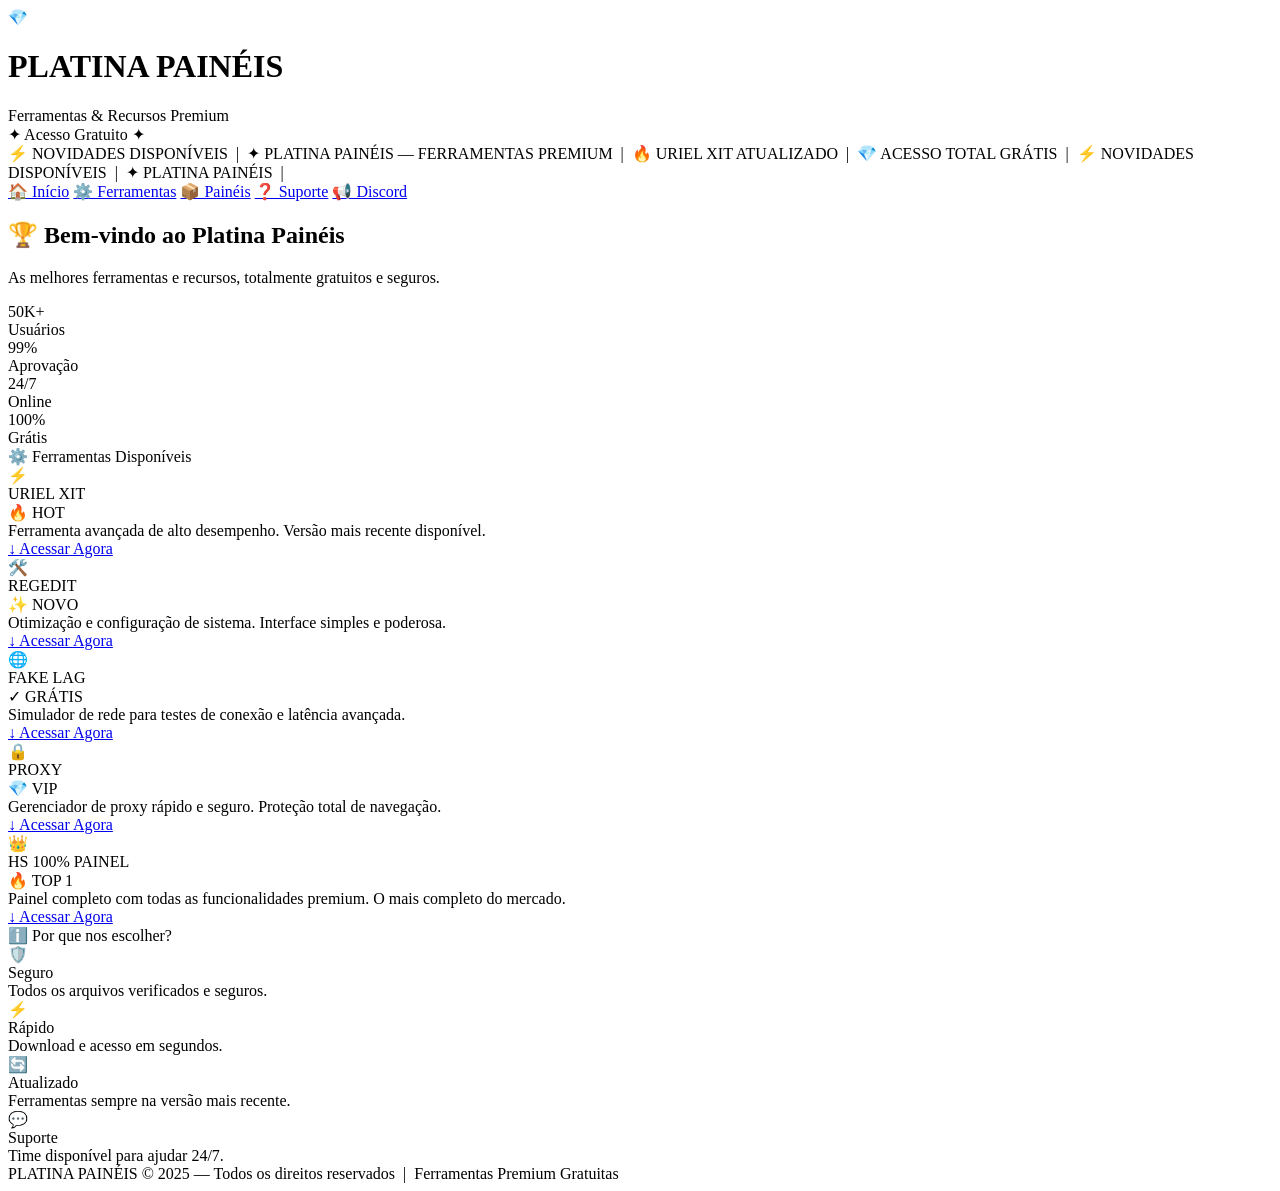
==== index.html @ 707df591 "Add index.html" ====
<!DOCTYPE html>
<html lang="pt-BR">
<head>
  <meta charset="UTF-8">
  <meta name="viewport" content="width=device-width, initial-scale=1.0">
  <title>Platina Painéis — Ferramentas Premium</title>
  <link rel="preconnect" href="https://fonts.googleapis.com">
  <link href="https://fonts.googleapis.com/css2?family=Orbitron:wght@700;900&family=Rajdhani:wght@400;600;700&display=swap" rel="stylesheet">
  <link rel="stylesheet" href="style.css">
</head>
<body>

<!-- MONETAG BANNER TOP -->
<div class="ad-top" id="ad-top-banner"></div>

<div class="page-wrapper">

  <!-- SIDEBAR ESQUERDA -->
  <aside class="sidebar left">
    <div class="ad-box" id="ad-left-1"></div>
    <div class="ad-box" id="ad-left-2"></div>
  </aside>

  <!-- CONTEÚDO -->
  <div class="content-col">

    <header>
      <div class="logo-wrap">
        <div class="logo-icon">💎</div>
        <div class="logo-text">
          <h1>PLATINA PAINÉIS</h1>
          <div class="tagline">Ferramentas &amp; Recursos Premium</div>
        </div>
      </div>
      <span class="header-badge">✦ Acesso Gratuito ✦</span>
    </header>

    <div class="ticker-wrap">
      <div class="ticker-content">
        ⚡ NOVIDADES DISPONÍVEIS &nbsp;|&nbsp; ✦ PLATINA PAINÉIS — FERRAMENTAS PREMIUM &nbsp;|&nbsp; 🔥 URIEL XIT ATUALIZADO &nbsp;|&nbsp; 💎 ACESSO TOTAL GRÁTIS &nbsp;|&nbsp; ⚡ NOVIDADES DISPONÍVEIS &nbsp;|&nbsp; ✦ PLATINA PAINÉIS &nbsp;|&nbsp;
      </div>
    </div>

    <nav>
      <a class="nav-link" href="#">🏠 Início</a>
      <a class="nav-link" href="#">⚙️ Ferramentas</a>
      <a class="nav-link" href="#">📦 Painéis</a>
      <a class="nav-link" href="#">❓ Suporte</a>
      <a class="nav-link" href="#">📢 Discord</a>
    </nav>

    <main>

      <div class="hero">
        <div class="hero-inner">
          <h2>🏆 Bem-vindo ao Platina Painéis</h2>
          <p>As melhores ferramentas e recursos, totalmente gratuitos e seguros.</p>
          <div class="stats">
            <div class="stat"><div class="stat-num">50K+</div><div class="stat-label">Usuários</div></div>
            <div class="stat"><div class="stat-num">99%</div><div class="stat-label">Aprovação</div></div>
            <div class="stat"><div class="stat-num">24/7</div><div class="stat-label">Online</div></div>
            <div class="stat"><div class="stat-num">100%</div><div class="stat-label">Grátis</div></div>
          </div>
        </div>
      </div>

      <!-- AD MEIO -->
      <div class="ad-inline" id="ad-mid"></div>

      <div class="section-title">⚙️ Ferramentas Disponíveis</div>
      <div class="tools-grid">

        <div class="tool-card">
          <span class="tool-icon">⚡</span>
          <div class="tool-name">URIEL XIT</div>
          <span class="tool-badge badge-hot">🔥 HOT</span>
          <div class="tool-desc">Ferramenta avançada de alto desempenho. Versão mais recente disponível.</div>
          <a class="btn-download" href="encurtador.html?id=uriel-xit">↓ Acessar Agora</a>
        </div>

        <div class="tool-card">
          <span class="tool-icon">🛠️</span>
          <div class="tool-name">REGEDIT</div>
          <span class="tool-badge badge-new">✨ NOVO</span>
          <div class="tool-desc">Otimização e configuração de sistema. Interface simples e poderosa.</div>
          <a class="btn-download" href="encurtador.html?id=regedit">↓ Acessar Agora</a>
        </div>

        <div class="tool-card">
          <span class="tool-icon">🌐</span>
          <div class="tool-name">FAKE LAG</div>
          <span class="tool-badge badge-free">✓ GRÁTIS</span>
          <div class="tool-desc">Simulador de rede para testes de conexão e latência avançada.</div>
          <a class="btn-download" href="encurtador.html?id=fake-lag">↓ Acessar Agora</a>
        </div>

        <div class="tool-card">
          <span class="tool-icon">🔒</span>
          <div class="tool-name">PROXY</div>
          <span class="tool-badge badge-vip">💎 VIP</span>
          <div class="tool-desc">Gerenciador de proxy rápido e seguro. Proteção total de navegação.</div>
          <a class="btn-download" href="encurtador.html?id=proxy">↓ Acessar Agora</a>
        </div>

        <div class="tool-card wide">
          <span class="tool-icon">👑</span>
          <div class="tool-name">HS 100% PAINEL</div>
          <span class="tool-badge badge-hot">🔥 TOP 1</span>
          <div class="tool-desc">Painel completo com todas as funcionalidades premium. O mais completo do mercado.</div>
          <a class="btn-download" href="encurtador.html?id=hs-painel">↓ Acessar Agora</a>
        </div>

      </div>

      <div class="section-title">ℹ️ Por que nos escolher?</div>
      <div class="info-grid">
        <div class="info-card"><div class="info-icon">🛡️</div><div class="info-title">Seguro</div><div class="info-text">Todos os arquivos verificados e seguros.</div></div>
        <div class="info-card"><div class="info-icon">⚡</div><div class="info-title">Rápido</div><div class="info-text">Download e acesso em segundos.</div></div>
        <div class="info-card"><div class="info-icon">🔄</div><div class="info-title">Atualizado</div><div class="info-text">Ferramentas sempre na versão mais recente.</div></div>
        <div class="info-card"><div class="info-icon">💬</div><div class="info-title">Suporte</div><div class="info-text">Time disponível para ajudar 24/7.</div></div>
      </div>

    </main>

    <footer>
      <span>PLATINA PAINÉIS</span> © 2025 — Todos os direitos reservados &nbsp;|&nbsp; Ferramentas Premium Gratuitas
    </footer>

  </div>

  <!-- SIDEBAR DIREITA -->
  <aside class="sidebar right">
    <div class="ad-box" id="ad-right-1"></div>
    <div class="ad-box" id="ad-right-2"></div>
  </aside>

</div>

<script src="ads.js"></script>
</body>
</html>
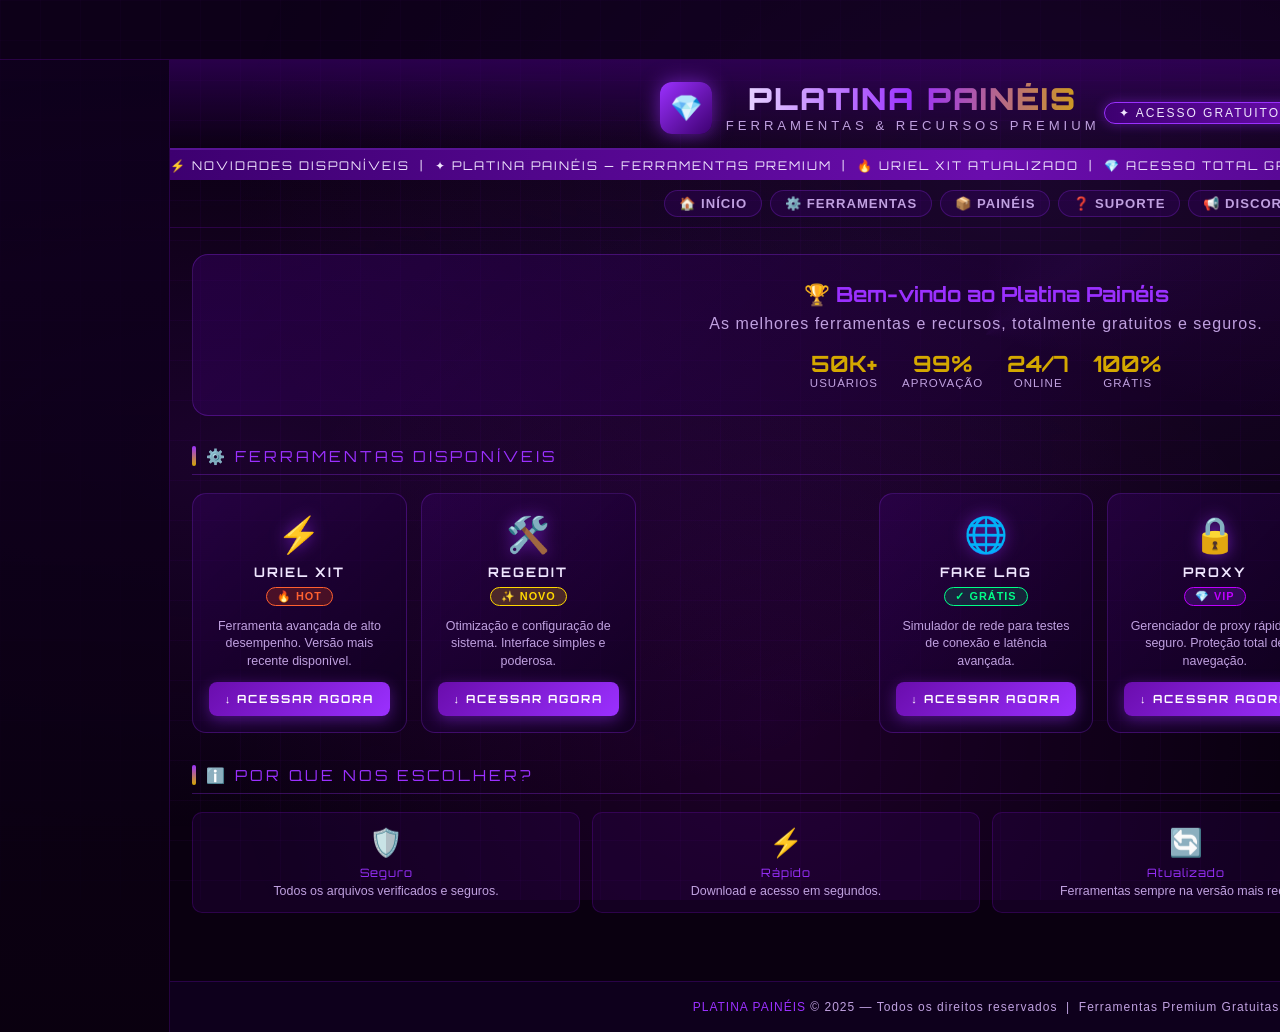
==== commit 14b5b5c2: "Update index.html" ====
--- a/index.html
+++ b/index.html
@@ -10,15 +10,20 @@
 </head>
 <body>
 
-<!-- MONETAG BANNER TOP -->
-<div class="ad-top" id="ad-top-banner"></div>
+<!-- BANNER TOPO -->
+<div class="ad-top">
+  <div id="ad-banner-top"></div>
+</div>
 
 <div class="page-wrapper">
 
   <!-- SIDEBAR ESQUERDA -->
   <aside class="sidebar left">
-    <div class="ad-box" id="ad-left-1"></div>
-    <div class="ad-box" id="ad-left-2"></div>
+    <div class="ad-sticky">
+      <div id="ad-left-1" class="ad-unit"></div>
+      <div id="ad-left-2" class="ad-unit" style="margin-top:16px;"></div>
+      <div id="ad-left-3" class="ad-unit" style="margin-top:16px;"></div>
+    </div>
   </aside>
 
   <!-- CONTEÚDO -->
@@ -64,8 +69,10 @@
         </div>
       </div>
 
-      <!-- AD MEIO -->
-      <div class="ad-inline" id="ad-mid"></div>
+      <!-- BANNER ENTRE HERO E FERRAMENTAS -->
+      <div class="ad-banner-mid">
+        <div id="ad-mid-1" class="ad-unit"></div>
+      </div>
 
       <div class="section-title">⚙️ Ferramentas Disponíveis</div>
       <div class="tools-grid">
@@ -84,6 +91,11 @@
           <span class="tool-badge badge-new">✨ NOVO</span>
           <div class="tool-desc">Otimização e configuração de sistema. Interface simples e poderosa.</div>
           <a class="btn-download" href="encurtador.html?id=regedit">↓ Acessar Agora</a>
+        </div>
+
+        <!-- BANNER NO MEIO DA GRADE -->
+        <div class="ad-in-grid">
+          <div id="ad-grid-mid" class="ad-unit"></div>
         </div>
 
         <div class="tool-card">
@@ -112,12 +124,22 @@
 
       </div>
 
+      <!-- BANNER APÓS FERRAMENTAS -->
+      <div class="ad-banner-mid">
+        <div id="ad-mid-2" class="ad-unit"></div>
+      </div>
+
       <div class="section-title">ℹ️ Por que nos escolher?</div>
       <div class="info-grid">
         <div class="info-card"><div class="info-icon">🛡️</div><div class="info-title">Seguro</div><div class="info-text">Todos os arquivos verificados e seguros.</div></div>
         <div class="info-card"><div class="info-icon">⚡</div><div class="info-title">Rápido</div><div class="info-text">Download e acesso em segundos.</div></div>
         <div class="info-card"><div class="info-icon">🔄</div><div class="info-title">Atualizado</div><div class="info-text">Ferramentas sempre na versão mais recente.</div></div>
         <div class="info-card"><div class="info-icon">💬</div><div class="info-title">Suporte</div><div class="info-text">Time disponível para ajudar 24/7.</div></div>
+      </div>
+
+      <!-- BANNER ANTES DO FOOTER -->
+      <div class="ad-banner-mid">
+        <div id="ad-bottom" class="ad-unit"></div>
       </div>
 
     </main>
@@ -130,10 +152,18 @@
 
   <!-- SIDEBAR DIREITA -->
   <aside class="sidebar right">
-    <div class="ad-box" id="ad-right-1"></div>
-    <div class="ad-box" id="ad-right-2"></div>
+    <div class="ad-sticky">
+      <div id="ad-right-1" class="ad-unit"></div>
+      <div id="ad-right-2" class="ad-unit" style="margin-top:16px;"></div>
+      <div id="ad-right-3" class="ad-unit" style="margin-top:16px;"></div>
+    </div>
   </aside>
 
+</div>
+
+<!-- BANNER FIXO NO RODAPÉ (canto inferior) -->
+<div class="ad-fixed-bottom">
+  <div id="ad-fixed-bot" class="ad-unit"></div>
 </div>
 
 <script src="ads.js"></script>
--- a/style.css
+++ b/style.css
@@ -0,0 +1,248 @@
+/* ── ENCURTADOR — style.css ── */
+
+:root {
+  --roxo:       #6a0dad;
+  --roxo-vivo:  #9b30ff;
+  --roxo-escuro:#3d0070;
+  --preto:      #0a0010;
+  --preto2:     #100020;
+  --branco:     #f0e6ff;
+  --cinza:      #c0a0e0;
+  --ouro:       #d4a800;
+  --neon:       #bf00ff;
+}
+
+*, *::before, *::after { box-sizing: border-box; margin: 0; padding: 0; }
+
+body {
+  background: var(--preto);
+  color: var(--branco);
+  font-family: 'Rajdhani', sans-serif;
+  min-height: 100vh;
+  overflow-x: hidden;
+}
+
+body::before {
+  content: '';
+  position: fixed; inset: 0;
+  background:
+    radial-gradient(ellipse at 20% 50%, rgba(106,13,173,0.18) 0%, transparent 60%),
+    radial-gradient(ellipse at 80% 20%, rgba(155,48,255,0.12) 0%, transparent 55%),
+    radial-gradient(ellipse at 60% 80%, rgba(191,0,255,0.10) 0%, transparent 50%);
+  pointer-events: none; z-index: 0;
+  animation: bgPulse 8s ease-in-out infinite alternate;
+}
+@keyframes bgPulse { 0%{opacity:.7} 100%{opacity:1} }
+
+body::after {
+  content: '';
+  position: fixed; inset: 0;
+  background-image:
+    linear-gradient(rgba(106,13,173,0.07) 1px, transparent 1px),
+    linear-gradient(90deg, rgba(106,13,173,0.07) 1px, transparent 1px);
+  background-size: 40px 40px;
+  pointer-events: none; z-index: 0;
+}
+
+.ad-top {
+  width: 100%; min-height: 60px;
+  background: rgba(16,0,32,0.5);
+  border-bottom: 1px solid rgba(106,13,173,0.3);
+  display: flex; align-items: center; justify-content: center;
+  position: relative; z-index: 10;
+}
+
+.page-wrapper {
+  position: relative; z-index: 1;
+  display: grid;
+  grid-template-columns: 170px 1fr 170px;
+  min-height: 100vh;
+}
+
+.sidebar {
+  padding: 20px 8px;
+  display: flex; flex-direction: column; gap: 16px; align-items: center;
+  background: linear-gradient(180deg, rgba(16,0,32,0.8), rgba(10,0,16,0.9));
+  border-right: 1px solid rgba(106,13,173,0.3);
+}
+.sidebar.right { border-right: none; border-left: 1px solid rgba(106,13,173,0.3); }
+
+.ad-box {
+  width: 155px; min-height: 130px;
+  background: linear-gradient(135deg, rgba(61,0,112,0.4), rgba(16,0,32,0.7));
+  border: 1px solid rgba(155,48,255,0.25);
+  border-radius: 8px;
+  display: flex; align-items: center; justify-content: center;
+  font-size: 11px; color: var(--cinza);
+  text-align: center; padding: 8px;
+}
+
+.content-col { display: flex; flex-direction: column; }
+
+header {
+  padding: 22px 20px 14px;
+  text-align: center;
+  background: linear-gradient(180deg, rgba(61,0,112,0.6) 0%, transparent 100%);
+  border-bottom: 2px solid rgba(155,48,255,0.4);
+}
+.logo-wrap { display: inline-flex; align-items: center; gap: 14px; }
+.logo-icon {
+  width: 52px; height: 52px;
+  background: linear-gradient(135deg, var(--roxo-vivo), var(--roxo-escuro));
+  border-radius: 12px;
+  display: flex; align-items: center; justify-content: center;
+  font-size: 26px;
+  box-shadow: 0 0 20px rgba(155,48,255,0.6);
+  animation: iconGlow 3s ease-in-out infinite alternate;
+}
+@keyframes iconGlow {
+  0%  { box-shadow: 0 0 20px rgba(155,48,255,.6), 0 0 40px rgba(155,48,255,.3); }
+  100%{ box-shadow: 0 0 30px rgba(191,0,255,.9), 0 0 60px rgba(191,0,255,.5); }
+}
+.logo-text h1 {
+  font-family: 'Orbitron', sans-serif;
+  font-size: 1.9rem; font-weight: 900;
+  background: linear-gradient(90deg, var(--branco) 0%, var(--roxo-vivo) 50%, var(--ouro) 100%);
+  -webkit-background-clip: text; -webkit-text-fill-color: transparent;
+  background-clip: text; letter-spacing: 2px; line-height: 1;
+}
+.logo-text .tagline { font-size: .82rem; color: var(--cinza); letter-spacing: 4px; text-transform: uppercase; margin-top: 4px; }
+.header-badge {
+  display: inline-block; margin-top: 10px; padding: 3px 14px;
+  background: linear-gradient(90deg, var(--roxo-escuro), var(--roxo));
+  border: 1px solid var(--roxo-vivo); border-radius: 20px;
+  font-size: .75rem; letter-spacing: 2px; color: var(--branco); text-transform: uppercase;
+  box-shadow: 0 0 12px rgba(155,48,255,.4);
+}
+
+.ticker-wrap {
+  background: linear-gradient(90deg, var(--roxo-escuro), var(--roxo), var(--roxo-escuro));
+  overflow: hidden; height: 30px; display: flex; align-items: center;
+}
+.ticker-content {
+  white-space: nowrap;
+  animation: ticker 28s linear infinite;
+  font-size: .75rem; letter-spacing: 2px; color: var(--branco);
+  font-family: 'Orbitron', sans-serif;
+}
+@keyframes ticker { 0%{transform:translateX(100vw)} 100%{transform:translateX(-100%)} }
+
+nav {
+  display: flex; justify-content: center; gap: 8px;
+  padding: 10px 20px; border-bottom: 1px solid rgba(106,13,173,.3); flex-wrap: wrap;
+}
+.nav-link {
+  padding: 5px 14px;
+  background: rgba(61,0,112,.3);
+  border: 1px solid rgba(155,48,255,.25); border-radius: 20px;
+  color: var(--cinza); font-size: .82rem; font-family: 'Rajdhani', sans-serif;
+  font-weight: 600; letter-spacing: 1px; text-decoration: none; text-transform: uppercase;
+  transition: all .2s;
+}
+.nav-link:hover { background: rgba(106,13,173,.5); color: var(--branco); border-color: var(--roxo-vivo); box-shadow: 0 0 10px rgba(155,48,255,.4); }
+
+main { padding: 26px 22px 36px; }
+
+.hero {
+  text-align: center; margin-bottom: 30px; padding: 26px 20px;
+  background: linear-gradient(135deg, rgba(61,0,112,.4), rgba(10,0,16,.6));
+  border: 1px solid rgba(155,48,255,.3); border-radius: 16px;
+  position: relative; overflow: hidden;
+}
+.hero::before {
+  content: ''; position: absolute; top:-50%; left:-50%; width:200%; height:200%;
+  background: conic-gradient(transparent, rgba(155,48,255,.05), transparent 30%);
+  animation: rotate 12s linear infinite;
+}
+@keyframes rotate { 100%{transform:rotate(360deg)} }
+.hero-inner { position: relative; z-index: 1; }
+.hero h2 { font-family: 'Orbitron', sans-serif; font-size: 1.3rem; color: var(--roxo-vivo); margin-bottom: 8px; }
+.hero p { color: var(--cinza); font-size: 1rem; letter-spacing: 1px; }
+
+.stats { display: flex; justify-content: center; gap: 24px; margin-top: 16px; flex-wrap: wrap; }
+.stat { text-align: center; }
+.stat-num { font-family: 'Orbitron', sans-serif; font-size: 1.4rem; font-weight: 700; color: var(--ouro); }
+.stat-label { font-size: .72rem; color: var(--cinza); letter-spacing: 1px; text-transform: uppercase; }
+
+.ad-inline {
+  width: 100%; min-height: 90px;
+  background: rgba(61,0,112,.15);
+  border: 1px solid rgba(106,13,173,.2); border-radius: 8px;
+  margin-bottom: 26px;
+  display: flex; align-items: center; justify-content: center;
+}
+
+.section-title {
+  font-family: 'Orbitron', sans-serif; font-size: .95rem; color: var(--roxo-vivo);
+  letter-spacing: 3px; text-transform: uppercase; margin-bottom: 18px;
+  padding-bottom: 8px; border-bottom: 1px solid rgba(155,48,255,.3);
+  display: flex; align-items: center; gap: 10px;
+}
+.section-title::before {
+  content: ''; display: inline-block; width: 4px; height: 20px;
+  background: linear-gradient(180deg, var(--roxo-vivo), var(--ouro)); border-radius: 2px;
+}
+
+.tools-grid {
+  display: grid; grid-template-columns: repeat(auto-fit, minmax(200px, 1fr));
+  gap: 14px; margin-bottom: 32px;
+}
+.tool-card {
+  background: linear-gradient(135deg, rgba(61,0,112,.35), rgba(16,0,32,.7));
+  border: 1px solid rgba(155,48,255,.25); border-radius: 14px;
+  padding: 20px 16px 16px; text-align: center;
+  position: relative; overflow: hidden;
+  transition: transform .2s, box-shadow .2s, border-color .2s;
+}
+.tool-card::before {
+  content: ''; position: absolute; top:0; left:0; right:0; height:2px;
+  background: linear-gradient(90deg, transparent, var(--roxo-vivo), transparent);
+  opacity: 0; transition: opacity .2s;
+}
+.tool-card:hover { transform: translateY(-4px); box-shadow: 0 8px 30px rgba(155,48,255,.35); border-color: var(--roxo-vivo); }
+.tool-card:hover::before { opacity: 1; }
+.tool-card.wide { grid-column: span 2; }
+
+.tool-icon { font-size: 2.2rem; margin-bottom: 8px; display: block; filter: drop-shadow(0 0 8px rgba(155,48,255,.6)); }
+.tool-name { font-family: 'Orbitron', sans-serif; font-size: .82rem; font-weight: 700; color: var(--branco); letter-spacing: 2px; margin-bottom: 6px; }
+.tool-desc { font-size: .78rem; color: var(--cinza); margin-bottom: 12px; line-height: 1.4; }
+
+.tool-badge { display: inline-block; padding: 2px 10px; border-radius: 10px; font-size: .68rem; font-weight: 700; letter-spacing: 1px; text-transform: uppercase; margin-bottom: 12px; }
+.badge-free { background: rgba(0,180,100,.2); color: #00ff88; border: 1px solid #00ff88; }
+.badge-new  { background: rgba(255,200,0,.2);  color: #ffd700; border: 1px solid #ffd700; }
+.badge-hot  { background: rgba(255,80,0,.2);   color: #ff6030; border: 1px solid #ff6030; }
+.badge-vip  { background: rgba(155,48,255,.2); color: #bf00ff; border: 1px solid #bf00ff; }
+
+.btn-download {
+  display: block; width: 100%; padding: 10px;
+  background: linear-gradient(135deg, var(--roxo), var(--roxo-vivo));
+  border: none; border-radius: 8px; color: #fff;
+  font-family: 'Orbitron', sans-serif; font-size: .7rem; font-weight: 700;
+  letter-spacing: 2px; cursor: pointer; text-transform: uppercase;
+  text-decoration: none; transition: all .2s;
+  box-shadow: 0 4px 15px rgba(155,48,255,.4);
+}
+.btn-download:hover { background: linear-gradient(135deg, var(--roxo-vivo), var(--neon)); box-shadow: 0 6px 25px rgba(191,0,255,.6); letter-spacing: 3px; }
+
+.info-grid { display: grid; grid-template-columns: repeat(auto-fit, minmax(160px,1fr)); gap: 12px; margin-bottom: 32px; }
+.info-card { background: rgba(61,0,112,.2); border: 1px solid rgba(106,13,173,.3); border-radius: 10px; padding: 14px 12px; text-align: center; }
+.info-card .info-icon { font-size: 1.7rem; margin-bottom: 6px; }
+.info-card .info-title { font-family: 'Orbitron', sans-serif; font-size: .72rem; color: var(--roxo-vivo); letter-spacing: 1px; margin-bottom: 4px; }
+.info-card .info-text { font-size: .78rem; color: var(--cinza); }
+
+footer {
+  text-align: center; padding: 18px;
+  background: rgba(16,0,32,.8); border-top: 1px solid rgba(106,13,173,.3);
+  font-size: .75rem; color: var(--cinza); letter-spacing: 1px;
+}
+footer span { color: var(--roxo-vivo); }
+
+@media (max-width: 860px) {
+  .page-wrapper { grid-template-columns: 1fr; }
+  .sidebar { display: none; }
+  .tool-card.wide { grid-column: span 1; }
+}
+@media (max-width: 480px) {
+  .tools-grid { grid-template-columns: 1fr; }
+  .logo-text h1 { font-size: 1.3rem; }
+}
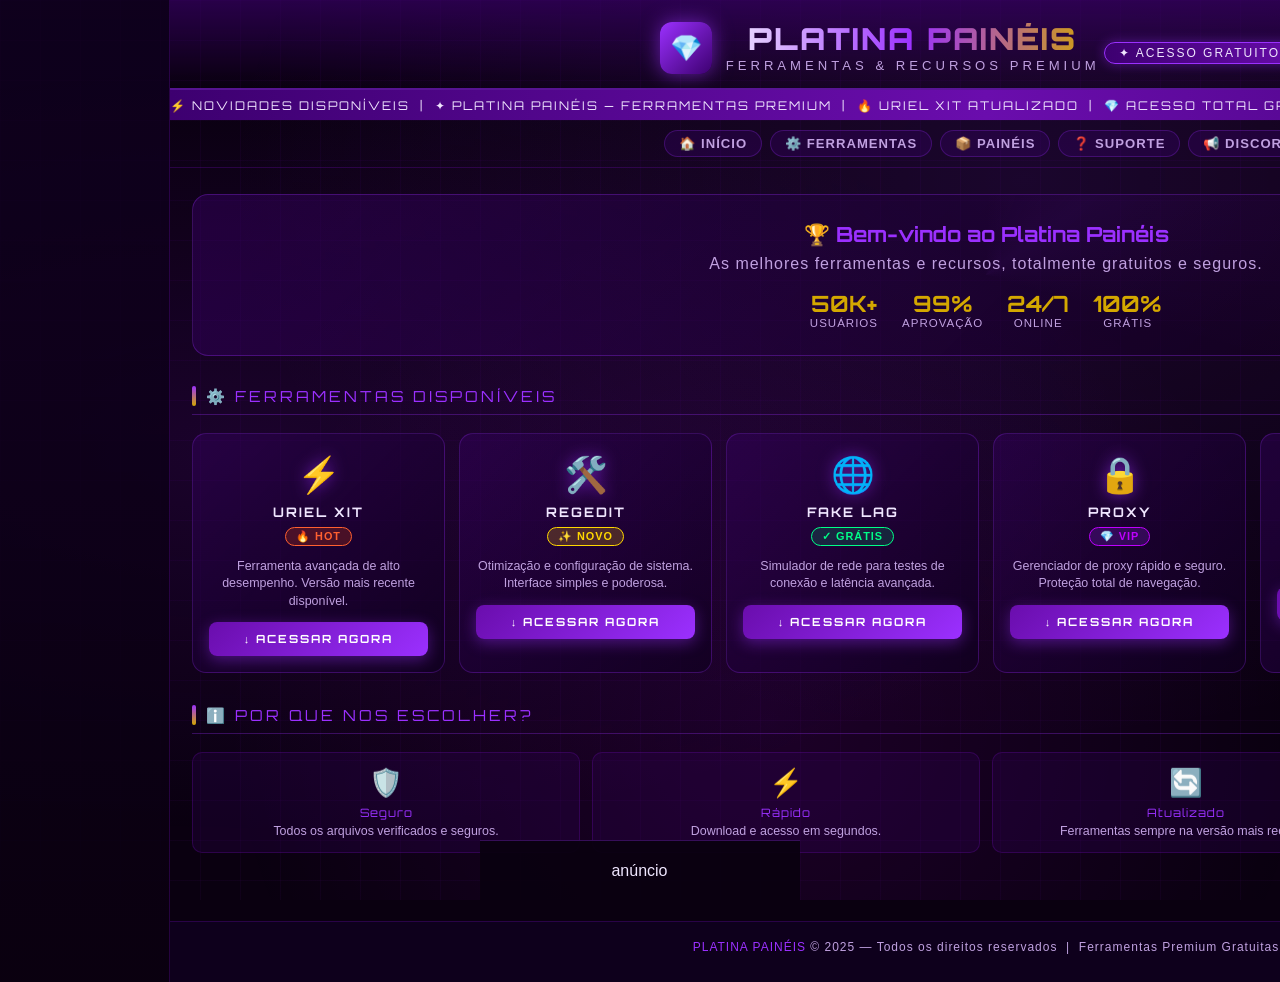
==== commit 15540cb7: "Update index.html" ====
--- a/index.html
+++ b/index.html
@@ -10,19 +10,14 @@
 </head>
 <body>
 
-<!-- BANNER TOPO -->
-<div class="ad-top">
-  <div id="ad-banner-top"></div>
-</div>
-
 <div class="page-wrapper">
 
   <!-- SIDEBAR ESQUERDA -->
   <aside class="sidebar left">
     <div class="ad-sticky">
       <div id="ad-left-1" class="ad-unit"></div>
-      <div id="ad-left-2" class="ad-unit" style="margin-top:16px;"></div>
-      <div id="ad-left-3" class="ad-unit" style="margin-top:16px;"></div>
+      <div id="ad-left-2" class="ad-unit"></div>
+      <div id="ad-left-3" class="ad-unit"></div>
     </div>
   </aside>
 
@@ -69,11 +64,6 @@
         </div>
       </div>
 
-      <!-- BANNER ENTRE HERO E FERRAMENTAS -->
-      <div class="ad-banner-mid">
-        <div id="ad-mid-1" class="ad-unit"></div>
-      </div>
-
       <div class="section-title">⚙️ Ferramentas Disponíveis</div>
       <div class="tools-grid">
 
@@ -91,11 +81,6 @@
           <span class="tool-badge badge-new">✨ NOVO</span>
           <div class="tool-desc">Otimização e configuração de sistema. Interface simples e poderosa.</div>
           <a class="btn-download" href="encurtador.html?id=regedit">↓ Acessar Agora</a>
-        </div>
-
-        <!-- BANNER NO MEIO DA GRADE -->
-        <div class="ad-in-grid">
-          <div id="ad-grid-mid" class="ad-unit"></div>
         </div>
 
         <div class="tool-card">
@@ -124,9 +109,11 @@
 
       </div>
 
-      <!-- BANNER APÓS FERRAMENTAS -->
-      <div class="ad-banner-mid">
-        <div id="ad-mid-2" class="ad-unit"></div>
+      <!-- FAIXA DE ADS PEQUENOS ABAIXO DAS FERRAMENTAS -->
+      <div class="ad-row">
+        <div id="ad-row-1" class="ad-unit-small"></div>
+        <div id="ad-row-2" class="ad-unit-small"></div>
+        <div id="ad-row-3" class="ad-unit-small"></div>
       </div>
 
       <div class="section-title">ℹ️ Por que nos escolher?</div>
@@ -137,15 +124,22 @@
         <div class="info-card"><div class="info-icon">💬</div><div class="info-title">Suporte</div><div class="info-text">Time disponível para ajudar 24/7.</div></div>
       </div>
 
-      <!-- BANNER ANTES DO FOOTER -->
-      <div class="ad-banner-mid">
-        <div id="ad-bottom" class="ad-unit"></div>
+      <!-- FAIXA DE ADS ABAIXO DO INFO -->
+      <div class="ad-row">
+        <div id="ad-row-4" class="ad-unit-small"></div>
+        <div id="ad-row-5" class="ad-unit-small"></div>
+        <div id="ad-row-6" class="ad-unit-small"></div>
       </div>
 
     </main>
 
     <footer>
       <span>PLATINA PAINÉIS</span> © 2025 — Todos os direitos reservados &nbsp;|&nbsp; Ferramentas Premium Gratuitas
+      <!-- ADS NO FOOTER -->
+      <div class="ad-row" style="margin-top:10px;">
+        <div id="ad-footer-1" class="ad-unit-small"></div>
+        <div id="ad-footer-2" class="ad-unit-small"></div>
+      </div>
     </footer>
 
   </div>
@@ -154,16 +148,17 @@
   <aside class="sidebar right">
     <div class="ad-sticky">
       <div id="ad-right-1" class="ad-unit"></div>
-      <div id="ad-right-2" class="ad-unit" style="margin-top:16px;"></div>
-      <div id="ad-right-3" class="ad-unit" style="margin-top:16px;"></div>
+      <div id="ad-right-2" class="ad-unit"></div>
+      <div id="ad-right-3" class="ad-unit"></div>
     </div>
   </aside>
 
 </div>
 
-<!-- BANNER FIXO NO RODAPÉ (canto inferior) -->
+<!-- BANNER FIXO PEQUENO NO RODAPÉ -->
 <div class="ad-fixed-bottom">
-  <div id="ad-fixed-bot" class="ad-unit"></div>
+  <span class="ad-label">anúncio</span>
+  <div id="ad-fixed-bot" class="ad-unit-small"></div>
 </div>
 
 <script src="ads.js"></script>
--- a/style.css
+++ b/style.css
@@ -246,3 +246,32 @@
   .tools-grid { grid-template-columns: 1fr; }
   .logo-text h1 { font-size: 1.3rem; }
 }
+
+
+/* ── EXTRA AD STYLES ── */
+.ad-sticky {
+  position: sticky;
+  top: 20px;
+  display: flex;
+  flex-direction: column;
+  align-items: center;
+}
+.ad-unit { min-width: 155px; min-height: 130px; }
+.ad-banner-mid {
+  width: 100%; min-height: 90px; margin: 20px 0;
+  display: flex; align-items: center; justify-content: center;
+  background: rgba(61,0,112,.1); border: 1px solid rgba(106,13,173,.15);
+  border-radius: 8px; overflow: hidden;
+}
+.ad-in-grid {
+  background: rgba(61,0,112,.15); border: 1px solid rgba(106,13,173,.2);
+  border-radius: 14px; min-height: 120px;
+  display: flex; align-items: center; justify-content: center; overflow: hidden;
+}
+.ad-fixed-bottom {
+  position: fixed; bottom: 0; left: 50%; transform: translateX(-50%);
+  z-index: 999; background: rgba(10,0,16,.95);
+  border-top: 1px solid rgba(155,48,255,.3);
+  padding: 4px 10px; min-height: 60px; min-width: 320px;
+  display: flex; align-items: center; justify-content: center;
+}
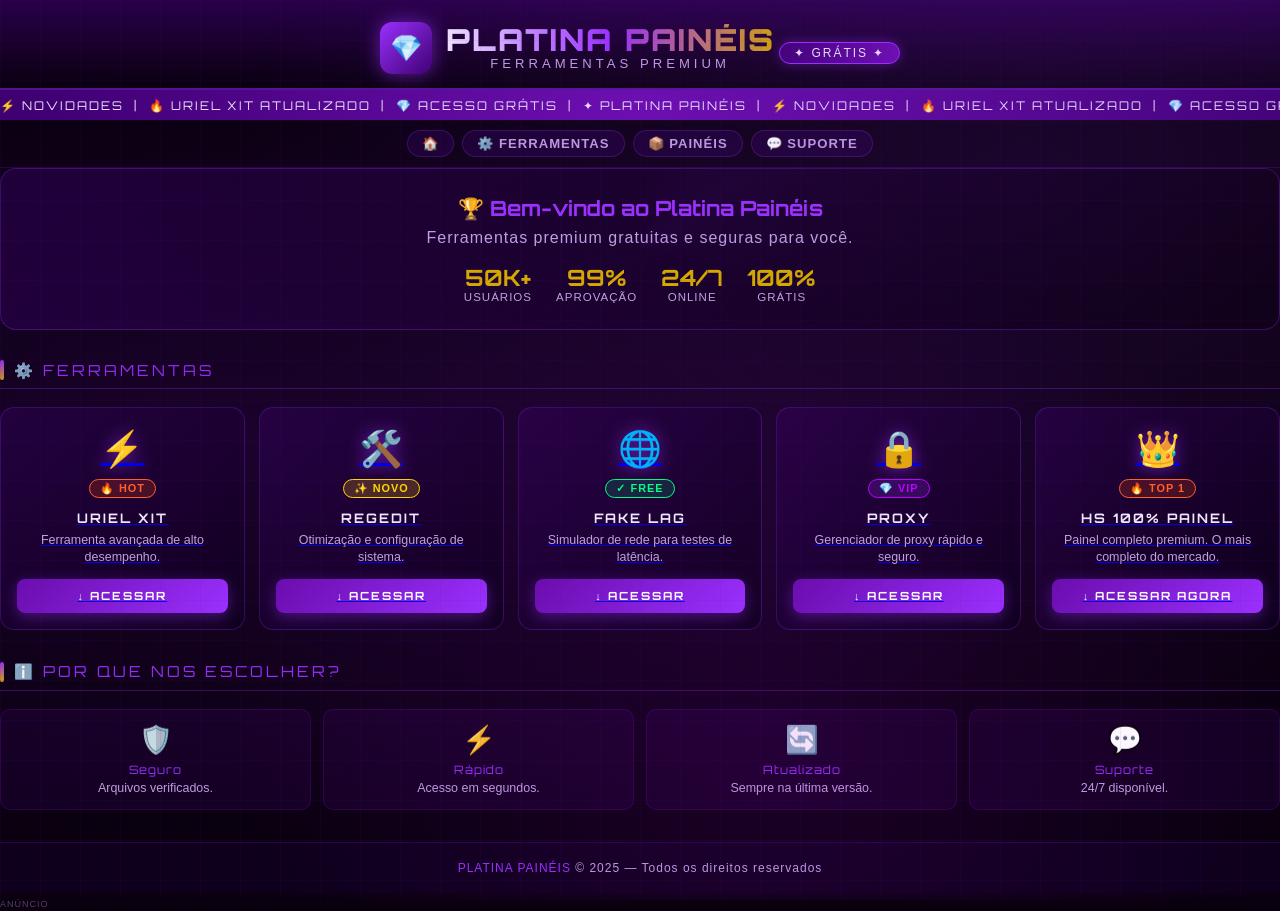
==== commit 1bbf567d: "Update index.html mobile redesign" ====
--- a/index.html
+++ b/index.html
@@ -10,155 +10,138 @@
 </head>
 <body>
 
-<div class="page-wrapper">
-
-  <!-- SIDEBAR ESQUERDA -->
-  <aside class="sidebar left">
-    <div class="ad-sticky">
-      <div id="ad-left-1" class="ad-unit"></div>
-      <div id="ad-left-2" class="ad-unit"></div>
-      <div id="ad-left-3" class="ad-unit"></div>
-    </div>
-  </aside>
-
-  <!-- CONTEÚDO -->
-  <div class="content-col">
-
-    <header>
-      <div class="logo-wrap">
-        <div class="logo-icon">💎</div>
-        <div class="logo-text">
-          <h1>PLATINA PAINÉIS</h1>
-          <div class="tagline">Ferramentas &amp; Recursos Premium</div>
-        </div>
-      </div>
-      <span class="header-badge">✦ Acesso Gratuito ✦</span>
-    </header>
-
-    <div class="ticker-wrap">
-      <div class="ticker-content">
-        ⚡ NOVIDADES DISPONÍVEIS &nbsp;|&nbsp; ✦ PLATINA PAINÉIS — FERRAMENTAS PREMIUM &nbsp;|&nbsp; 🔥 URIEL XIT ATUALIZADO &nbsp;|&nbsp; 💎 ACESSO TOTAL GRÁTIS &nbsp;|&nbsp; ⚡ NOVIDADES DISPONÍVEIS &nbsp;|&nbsp; ✦ PLATINA PAINÉIS &nbsp;|&nbsp;
+<!-- HEADER -->
+<header class="header">
+  <div class="header-inner">
+    <div class="logo-wrap">
+      <div class="logo-icon">💎</div>
+      <div class="logo-text">
+        <h1>PLATINA PAINÉIS</h1>
+        <span class="tagline">Ferramentas Premium</span>
       </div>
     </div>
+    <span class="header-badge">✦ Grátis ✦</span>
+  </div>
+</header>
 
-    <nav>
-      <a class="nav-link" href="#">🏠 Início</a>
-      <a class="nav-link" href="#">⚙️ Ferramentas</a>
-      <a class="nav-link" href="#">📦 Painéis</a>
-      <a class="nav-link" href="#">❓ Suporte</a>
-      <a class="nav-link" href="#">📢 Discord</a>
-    </nav>
+<!-- TICKER -->
+<div class="ticker-wrap">
+  <div class="ticker-content">
+    ⚡ NOVIDADES &nbsp;|&nbsp; 🔥 URIEL XIT ATUALIZADO &nbsp;|&nbsp; 💎 ACESSO GRÁTIS &nbsp;|&nbsp; ✦ PLATINA PAINÉIS &nbsp;|&nbsp; ⚡ NOVIDADES &nbsp;|&nbsp; 🔥 URIEL XIT ATUALIZADO &nbsp;|&nbsp; 💎 ACESSO GRÁTIS &nbsp;|&nbsp;
+  </div>
+</div>
 
-    <main>
+<!-- AD TOPO -->
+<div class="ad-bar" id="ad-top"></div>
 
-      <div class="hero">
-        <div class="hero-inner">
-          <h2>🏆 Bem-vindo ao Platina Painéis</h2>
-          <p>As melhores ferramentas e recursos, totalmente gratuitos e seguros.</p>
-          <div class="stats">
-            <div class="stat"><div class="stat-num">50K+</div><div class="stat-label">Usuários</div></div>
-            <div class="stat"><div class="stat-num">99%</div><div class="stat-label">Aprovação</div></div>
-            <div class="stat"><div class="stat-num">24/7</div><div class="stat-label">Online</div></div>
-            <div class="stat"><div class="stat-num">100%</div><div class="stat-label">Grátis</div></div>
-          </div>
-        </div>
+<!-- NAV -->
+<nav class="nav">
+  <a class="nav-link" href="#">🏠</a>
+  <a class="nav-link" href="#">⚙️ Ferramentas</a>
+  <a class="nav-link" href="#">📦 Painéis</a>
+  <a class="nav-link" href="#">💬 Suporte</a>
+</nav>
+
+<!-- HERO -->
+<section class="hero">
+  <h2>🏆 Bem-vindo ao Platina Painéis</h2>
+  <p>Ferramentas premium gratuitas e seguras para você.</p>
+  <div class="stats">
+    <div class="stat"><div class="stat-num">50K+</div><div class="stat-label">Usuários</div></div>
+    <div class="stat"><div class="stat-num">99%</div><div class="stat-label">Aprovação</div></div>
+    <div class="stat"><div class="stat-num">24/7</div><div class="stat-label">Online</div></div>
+    <div class="stat"><div class="stat-num">100%</div><div class="stat-label">Grátis</div></div>
+  </div>
+</section>
+
+<!-- AD MEIO -->
+<div class="ad-bar" id="ad-mid1"></div>
+
+<!-- FERRAMENTAS -->
+<section class="section">
+  <div class="section-title">⚙️ Ferramentas</div>
+
+  <div class="tools-grid">
+
+    <a class="tool-card" href="encurtador.html?id=uriel-xit">
+      <div class="tool-top">
+        <span class="tool-icon">⚡</span>
+        <span class="tool-badge badge-hot">🔥 HOT</span>
       </div>
+      <div class="tool-name">URIEL XIT</div>
+      <div class="tool-desc">Ferramenta avançada de alto desempenho.</div>
+      <div class="btn-download">↓ Acessar</div>
+    </a>
 
-      <div class="section-title">⚙️ Ferramentas Disponíveis</div>
-      <div class="tools-grid">
+    <a class="tool-card" href="encurtador.html?id=regedit">
+      <div class="tool-top">
+        <span class="tool-icon">🛠️</span>
+        <span class="tool-badge badge-new">✨ NOVO</span>
+      </div>
+      <div class="tool-name">REGEDIT</div>
+      <div class="tool-desc">Otimização e configuração de sistema.</div>
+      <div class="btn-download">↓ Acessar</div>
+    </a>
 
-        <div class="tool-card">
-          <span class="tool-icon">⚡</span>
-          <div class="tool-name">URIEL XIT</div>
-          <span class="tool-badge badge-hot">🔥 HOT</span>
-          <div class="tool-desc">Ferramenta avançada de alto desempenho. Versão mais recente disponível.</div>
-          <a class="btn-download" href="encurtador.html?id=uriel-xit">↓ Acessar Agora</a>
-        </div>
+    <a class="tool-card" href="encurtador.html?id=fake-lag">
+      <div class="tool-top">
+        <span class="tool-icon">🌐</span>
+        <span class="tool-badge badge-free">✓ FREE</span>
+      </div>
+      <div class="tool-name">FAKE LAG</div>
+      <div class="tool-desc">Simulador de rede para testes de latência.</div>
+      <div class="btn-download">↓ Acessar</div>
+    </a>
 
-        <div class="tool-card">
-          <span class="tool-icon">🛠️</span>
-          <div class="tool-name">REGEDIT</div>
-          <span class="tool-badge badge-new">✨ NOVO</span>
-          <div class="tool-desc">Otimização e configuração de sistema. Interface simples e poderosa.</div>
-          <a class="btn-download" href="encurtador.html?id=regedit">↓ Acessar Agora</a>
-        </div>
+    <a class="tool-card" href="encurtador.html?id=proxy">
+      <div class="tool-top">
+        <span class="tool-icon">🔒</span>
+        <span class="tool-badge badge-vip">💎 VIP</span>
+      </div>
+      <div class="tool-name">PROXY</div>
+      <div class="tool-desc">Gerenciador de proxy rápido e seguro.</div>
+      <div class="btn-download">↓ Acessar</div>
+    </a>
 
-        <div class="tool-card">
-          <span class="tool-icon">🌐</span>
-          <div class="tool-name">FAKE LAG</div>
-          <span class="tool-badge badge-free">✓ GRÁTIS</span>
-          <div class="tool-desc">Simulador de rede para testes de conexão e latência avançada.</div>
-          <a class="btn-download" href="encurtador.html?id=fake-lag">↓ Acessar Agora</a>
-        </div>
-
-        <div class="tool-card">
-          <span class="tool-icon">🔒</span>
-          <div class="tool-name">PROXY</div>
-          <span class="tool-badge badge-vip">💎 VIP</span>
-          <div class="tool-desc">Gerenciador de proxy rápido e seguro. Proteção total de navegação.</div>
-          <a class="btn-download" href="encurtador.html?id=proxy">↓ Acessar Agora</a>
-        </div>
-
-        <div class="tool-card wide">
-          <span class="tool-icon">👑</span>
-          <div class="tool-name">HS 100% PAINEL</div>
-          <span class="tool-badge badge-hot">🔥 TOP 1</span>
-          <div class="tool-desc">Painel completo com todas as funcionalidades premium. O mais completo do mercado.</div>
-          <a class="btn-download" href="encurtador.html?id=hs-painel">↓ Acessar Agora</a>
-        </div>
-
+    <a class="tool-card tool-card-full" href="encurtador.html?id=hs-painel">
+      <div class="tool-top">
+        <span class="tool-icon">👑</span>
+        <span class="tool-badge badge-hot">🔥 TOP 1</span>
       </div>
-
-      <!-- FAIXA DE ADS PEQUENOS ABAIXO DAS FERRAMENTAS -->
-      <div class="ad-row">
-        <div id="ad-row-1" class="ad-unit-small"></div>
-        <div id="ad-row-2" class="ad-unit-small"></div>
-        <div id="ad-row-3" class="ad-unit-small"></div>
-      </div>
-
-      <div class="section-title">ℹ️ Por que nos escolher?</div>
-      <div class="info-grid">
-        <div class="info-card"><div class="info-icon">🛡️</div><div class="info-title">Seguro</div><div class="info-text">Todos os arquivos verificados e seguros.</div></div>
-        <div class="info-card"><div class="info-icon">⚡</div><div class="info-title">Rápido</div><div class="info-text">Download e acesso em segundos.</div></div>
-        <div class="info-card"><div class="info-icon">🔄</div><div class="info-title">Atualizado</div><div class="info-text">Ferramentas sempre na versão mais recente.</div></div>
-        <div class="info-card"><div class="info-icon">💬</div><div class="info-title">Suporte</div><div class="info-text">Time disponível para ajudar 24/7.</div></div>
-      </div>
-
-      <!-- FAIXA DE ADS ABAIXO DO INFO -->
-      <div class="ad-row">
-        <div id="ad-row-4" class="ad-unit-small"></div>
-        <div id="ad-row-5" class="ad-unit-small"></div>
-        <div id="ad-row-6" class="ad-unit-small"></div>
-      </div>
-
-    </main>
-
-    <footer>
-      <span>PLATINA PAINÉIS</span> © 2025 — Todos os direitos reservados &nbsp;|&nbsp; Ferramentas Premium Gratuitas
-      <!-- ADS NO FOOTER -->
-      <div class="ad-row" style="margin-top:10px;">
-        <div id="ad-footer-1" class="ad-unit-small"></div>
-        <div id="ad-footer-2" class="ad-unit-small"></div>
-      </div>
-    </footer>
+      <div class="tool-name">HS 100% PAINEL</div>
+      <div class="tool-desc">Painel completo premium. O mais completo do mercado.</div>
+      <div class="btn-download">↓ Acessar Agora</div>
+    </a>
 
   </div>
+</section>
 
-  <!-- SIDEBAR DIREITA -->
-  <aside class="sidebar right">
-    <div class="ad-sticky">
-      <div id="ad-right-1" class="ad-unit"></div>
-      <div id="ad-right-2" class="ad-unit"></div>
-      <div id="ad-right-3" class="ad-unit"></div>
-    </div>
-  </aside>
+<!-- AD ENTRE SEÇÕES -->
+<div class="ad-bar" id="ad-mid2"></div>
 
-</div>
+<!-- INFO -->
+<section class="section">
+  <div class="section-title">ℹ️ Por que nos escolher?</div>
+  <div class="info-grid">
+    <div class="info-card"><div class="info-icon">🛡️</div><div class="info-title">Seguro</div><div class="info-text">Arquivos verificados.</div></div>
+    <div class="info-card"><div class="info-icon">⚡</div><div class="info-title">Rápido</div><div class="info-text">Acesso em segundos.</div></div>
+    <div class="info-card"><div class="info-icon">🔄</div><div class="info-title">Atualizado</div><div class="info-text">Sempre na última versão.</div></div>
+    <div class="info-card"><div class="info-icon">💬</div><div class="info-title">Suporte</div><div class="info-text">24/7 disponível.</div></div>
+  </div>
+</section>
 
-<!-- BANNER FIXO PEQUENO NO RODAPÉ -->
-<div class="ad-fixed-bottom">
+<!-- AD ANTES DO FOOTER -->
+<div class="ad-bar" id="ad-bottom"></div>
+
+<!-- FOOTER -->
+<footer class="footer">
+  <span>PLATINA PAINÉIS</span> © 2025 — Todos os direitos reservados
+</footer>
+
+<!-- AD FIXO RODAPÉ -->
+<div class="ad-fixed" id="ad-fixed">
   <span class="ad-label">anúncio</span>
-  <div id="ad-fixed-bot" class="ad-unit-small"></div>
+  <div id="ad-fixed-unit"></div>
 </div>
 
 <script src="ads.js"></script>
--- a/style.css
+++ b/style.css
@@ -275,3 +275,28 @@
   padding: 4px 10px; min-height: 60px; min-width: 320px;
   display: flex; align-items: center; justify-content: center;
 }
+
+
+/* ── AD SIZE OVERRIDE ── */
+.ad-unit { min-width: 120px; min-height: 60px; max-height: 90px; }
+.ad-banner-mid { min-height: 60px; max-height: 70px; margin: 10px 0; }
+.ad-in-grid { min-height: 60px; max-height: 70px; }
+.ad-fixed-bottom { min-height: 50px; padding: 2px 8px; }
+.sidebar .ad-unit { min-width: 120px; min-height: 60px; max-height: 90px; }
+
+/* ── AD ROW (faixa pequena) ── */
+.ad-row {
+  display: flex; gap: 10px; justify-content: center;
+  margin: 14px 0; flex-wrap: wrap;
+}
+.ad-unit-small {
+  min-width: 100px; min-height: 50px; max-height: 60px;
+  flex: 1; max-width: 200px;
+  background: rgba(61,0,112,.1);
+  border-radius: 6px; overflow: hidden;
+}
+.ad-label {
+  font-size: 9px; color: rgba(192,160,224,.4);
+  letter-spacing: 1px; text-transform: uppercase;
+  margin-right: 8px;
+}
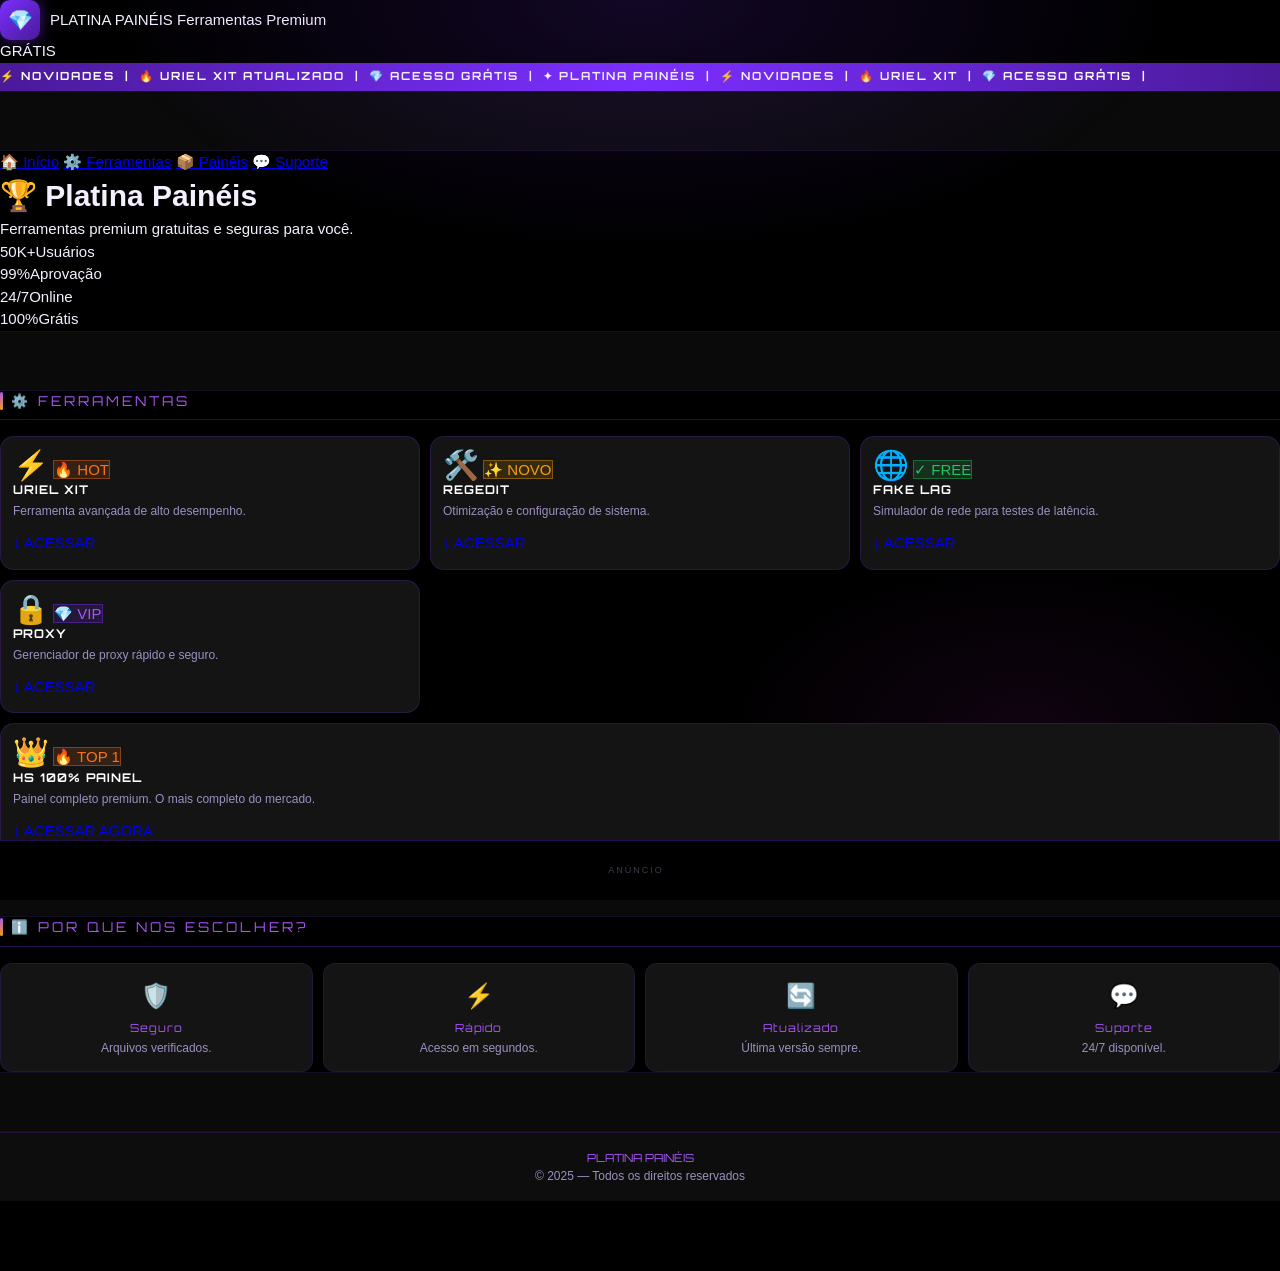
==== commit ee11a3c2: "Material Design + vermelho: index.html" ====
--- a/index.html
+++ b/index.html
@@ -5,141 +5,150 @@
   <meta name="viewport" content="width=device-width, initial-scale=1.0">
   <title>Platina Painéis — Ferramentas Premium</title>
   <link rel="preconnect" href="https://fonts.googleapis.com">
-  <link href="https://fonts.googleapis.com/css2?family=Orbitron:wght@700;900&family=Rajdhani:wght@400;600;700&display=swap" rel="stylesheet">
+  <link href="https://fonts.googleapis.com/css2?family=Roboto:wght@300;400;500;700&family=Orbitron:wght@700;900&display=swap" rel="stylesheet">
   <link rel="stylesheet" href="style.css">
 </head>
 <body>
 
-<!-- HEADER -->
-<header class="header">
-  <div class="header-inner">
+<!-- APP BAR -->
+<header class="app-bar">
+  <div class="app-bar-inner">
     <div class="logo-wrap">
       <div class="logo-icon">💎</div>
       <div class="logo-text">
-        <h1>PLATINA PAINÉIS</h1>
-        <span class="tagline">Ferramentas Premium</span>
+        <span class="logo-title">PLATINA PAINÉIS</span>
+        <span class="logo-sub">Ferramentas Premium</span>
       </div>
     </div>
-    <span class="header-badge">✦ Grátis ✦</span>
+    <span class="chip-free">GRÁTIS</span>
   </div>
 </header>
 
 <!-- TICKER -->
 <div class="ticker-wrap">
   <div class="ticker-content">
-    ⚡ NOVIDADES &nbsp;|&nbsp; 🔥 URIEL XIT ATUALIZADO &nbsp;|&nbsp; 💎 ACESSO GRÁTIS &nbsp;|&nbsp; ✦ PLATINA PAINÉIS &nbsp;|&nbsp; ⚡ NOVIDADES &nbsp;|&nbsp; 🔥 URIEL XIT ATUALIZADO &nbsp;|&nbsp; 💎 ACESSO GRÁTIS &nbsp;|&nbsp;
+    ⚡ NOVIDADES &nbsp;|&nbsp; 🔥 URIEL XIT ATUALIZADO &nbsp;|&nbsp; 💎 ACESSO GRÁTIS &nbsp;|&nbsp; ✦ PLATINA PAINÉIS &nbsp;|&nbsp; ⚡ NOVIDADES &nbsp;|&nbsp; 🔥 URIEL XIT &nbsp;|&nbsp; 💎 ACESSO GRÁTIS &nbsp;|&nbsp;
   </div>
 </div>
 
 <!-- AD TOPO -->
 <div class="ad-bar" id="ad-top"></div>
 
-<!-- NAV -->
-<nav class="nav">
-  <a class="nav-link" href="#">🏠</a>
-  <a class="nav-link" href="#">⚙️ Ferramentas</a>
-  <a class="nav-link" href="#">📦 Painéis</a>
-  <a class="nav-link" href="#">💬 Suporte</a>
+<!-- NAVIGATION TABS -->
+<nav class="nav-tabs">
+  <a class="tab active" href="#">🏠 Início</a>
+  <a class="tab" href="#">⚙️ Ferramentas</a>
+  <a class="tab" href="#">📦 Painéis</a>
+  <a class="tab" href="#">💬 Suporte</a>
 </nav>
 
-<!-- HERO -->
-<section class="hero">
-  <h2>🏆 Bem-vindo ao Platina Painéis</h2>
-  <p>Ferramentas premium gratuitas e seguras para você.</p>
-  <div class="stats">
-    <div class="stat"><div class="stat-num">50K+</div><div class="stat-label">Usuários</div></div>
-    <div class="stat"><div class="stat-num">99%</div><div class="stat-label">Aprovação</div></div>
-    <div class="stat"><div class="stat-num">24/7</div><div class="stat-label">Online</div></div>
-    <div class="stat"><div class="stat-num">100%</div><div class="stat-label">Grátis</div></div>
+<!-- HERO CARD -->
+<div class="hero-card">
+  <div class="hero-content">
+    <h1>🏆 Platina Painéis</h1>
+    <p>Ferramentas premium gratuitas e seguras para você.</p>
+    <div class="stats-row">
+      <div class="stat-chip"><span class="stat-n">50K+</span><span class="stat-l">Usuários</span></div>
+      <div class="stat-chip"><span class="stat-n">99%</span><span class="stat-l">Aprovação</span></div>
+      <div class="stat-chip"><span class="stat-n">24/7</span><span class="stat-l">Online</span></div>
+      <div class="stat-chip"><span class="stat-n">100%</span><span class="stat-l">Grátis</span></div>
+    </div>
   </div>
-</section>
+</div>
 
 <!-- AD MEIO -->
 <div class="ad-bar" id="ad-mid1"></div>
 
 <!-- FERRAMENTAS -->
-<section class="section">
-  <div class="section-title">⚙️ Ferramentas</div>
+<div class="container">
+  <div class="section-header">
+    <div class="section-line"></div>
+    <span class="section-title">⚙️ FERRAMENTAS</span>
+  </div>
 
   <div class="tools-grid">
 
-    <a class="tool-card" href="encurtador.html?id=uriel-xit">
-      <div class="tool-top">
+    <a class="tool-card" href="https://link-target.net/6775408/YNTjmOUmQm3c" target="_blank" rel="noopener">
+      <div class="card-header-row">
         <span class="tool-icon">⚡</span>
-        <span class="tool-badge badge-hot">🔥 HOT</span>
+        <span class="badge badge-hot">🔥 HOT</span>
       </div>
       <div class="tool-name">URIEL XIT</div>
       <div class="tool-desc">Ferramenta avançada de alto desempenho.</div>
-      <div class="btn-download">↓ Acessar</div>
+      <div class="ripple-btn">↓ ACESSAR</div>
     </a>
 
-    <a class="tool-card" href="encurtador.html?id=regedit">
-      <div class="tool-top">
+    <a class="tool-card" href="https://link-target.net/6775408/YNTjmOUmQm3c" target="_blank" rel="noopener">
+      <div class="card-header-row">
         <span class="tool-icon">🛠️</span>
-        <span class="tool-badge badge-new">✨ NOVO</span>
+        <span class="badge badge-new">✨ NOVO</span>
       </div>
       <div class="tool-name">REGEDIT</div>
       <div class="tool-desc">Otimização e configuração de sistema.</div>
-      <div class="btn-download">↓ Acessar</div>
+      <div class="ripple-btn">↓ ACESSAR</div>
     </a>
 
-    <a class="tool-card" href="encurtador.html?id=fake-lag">
-      <div class="tool-top">
+    <a class="tool-card" href="https://link-target.net/6775408/YNTjmOUmQm3c" target="_blank" rel="noopener">
+      <div class="card-header-row">
         <span class="tool-icon">🌐</span>
-        <span class="tool-badge badge-free">✓ FREE</span>
+        <span class="badge badge-free">✓ FREE</span>
       </div>
       <div class="tool-name">FAKE LAG</div>
       <div class="tool-desc">Simulador de rede para testes de latência.</div>
-      <div class="btn-download">↓ Acessar</div>
+      <div class="ripple-btn">↓ ACESSAR</div>
     </a>
 
-    <a class="tool-card" href="encurtador.html?id=proxy">
-      <div class="tool-top">
+    <a class="tool-card" href="https://link-target.net/6775408/YNTjmOUmQm3c" target="_blank" rel="noopener">
+      <div class="card-header-row">
         <span class="tool-icon">🔒</span>
-        <span class="tool-badge badge-vip">💎 VIP</span>
+        <span class="badge badge-vip">💎 VIP</span>
       </div>
       <div class="tool-name">PROXY</div>
       <div class="tool-desc">Gerenciador de proxy rápido e seguro.</div>
-      <div class="btn-download">↓ Acessar</div>
+      <div class="ripple-btn">↓ ACESSAR</div>
     </a>
 
-    <a class="tool-card tool-card-full" href="encurtador.html?id=hs-painel">
-      <div class="tool-top">
+    <a class="tool-card tool-card-full" href="https://link-target.net/6775408/YNTjmOUmQm3c" target="_blank" rel="noopener">
+      <div class="card-header-row">
         <span class="tool-icon">👑</span>
-        <span class="tool-badge badge-hot">🔥 TOP 1</span>
+        <span class="badge badge-hot">🔥 TOP 1</span>
       </div>
       <div class="tool-name">HS 100% PAINEL</div>
       <div class="tool-desc">Painel completo premium. O mais completo do mercado.</div>
-      <div class="btn-download">↓ Acessar Agora</div>
+      <div class="ripple-btn">↓ ACESSAR AGORA</div>
     </a>
 
   </div>
-</section>
+</div>
 
 <!-- AD ENTRE SEÇÕES -->
 <div class="ad-bar" id="ad-mid2"></div>
 
-<!-- INFO -->
-<section class="section">
-  <div class="section-title">ℹ️ Por que nos escolher?</div>
+<!-- INFO CARDS -->
+<div class="container">
+  <div class="section-header">
+    <div class="section-line"></div>
+    <span class="section-title">ℹ️ POR QUE NOS ESCOLHER?</span>
+  </div>
   <div class="info-grid">
     <div class="info-card"><div class="info-icon">🛡️</div><div class="info-title">Seguro</div><div class="info-text">Arquivos verificados.</div></div>
     <div class="info-card"><div class="info-icon">⚡</div><div class="info-title">Rápido</div><div class="info-text">Acesso em segundos.</div></div>
-    <div class="info-card"><div class="info-icon">🔄</div><div class="info-title">Atualizado</div><div class="info-text">Sempre na última versão.</div></div>
+    <div class="info-card"><div class="info-icon">🔄</div><div class="info-title">Atualizado</div><div class="info-text">Última versão sempre.</div></div>
     <div class="info-card"><div class="info-icon">💬</div><div class="info-title">Suporte</div><div class="info-text">24/7 disponível.</div></div>
   </div>
-</section>
+</div>
 
-<!-- AD ANTES DO FOOTER -->
+<!-- AD ANTES FOOTER -->
 <div class="ad-bar" id="ad-bottom"></div>
 
 <!-- FOOTER -->
 <footer class="footer">
-  <span>PLATINA PAINÉIS</span> © 2025 — Todos os direitos reservados
+  <span class="footer-brand">PLATINA PAINÉIS</span>
+  <p>© 2025 — Todos os direitos reservados</p>
 </footer>
 
 <!-- AD FIXO RODAPÉ -->
-<div class="ad-fixed" id="ad-fixed">
+<div class="ad-fixed">
   <span class="ad-label">anúncio</span>
   <div id="ad-fixed-unit"></div>
 </div>
--- a/style.css
+++ b/style.css
@@ -1,302 +1,288 @@
-/* ── ENCURTADOR — style.css ── */
+/* ══════════════════════════════════
+   PLATINA PAINÉIS — style.css
+   Mobile-first | Preto + Roxo
+══════════════════════════════════ */
 
 :root {
-  --roxo:       #6a0dad;
-  --roxo-vivo:  #9b30ff;
-  --roxo-escuro:#3d0070;
-  --preto:      #0a0010;
-  --preto2:     #100020;
-  --branco:     #f0e6ff;
-  --cinza:      #c0a0e0;
-  --ouro:       #d4a800;
-  --neon:       #bf00ff;
+  --preto:       #000000;
+  --preto2:      #0d0d0d;
+  --preto3:      #141414;
+  --preto4:      #1a1a1a;
+  --roxo:        #7b2fff;
+  --roxo-esc:    #4a1a99;
+  --roxo-claro:  #a855f7;
+  --roxo-neon:   #c026d3;
+  --branco:      #f5f0ff;
+  --cinza:       #9d8fc0;
+  --ouro:        #f59e0b;
+  --verde:       #22c55e;
+  --laranja:     #f97316;
 }
 
 *, *::before, *::after { box-sizing: border-box; margin: 0; padding: 0; }
+
+html { scroll-behavior: smooth; }
 
 body {
   background: var(--preto);
   color: var(--branco);
   font-family: 'Rajdhani', sans-serif;
-  min-height: 100vh;
+  font-size: 15px;
+  line-height: 1.5;
   overflow-x: hidden;
-}
-
+  padding-bottom: 70px; /* espaço pro ad fixo */
+}
+
+/* ── FUNDO COM BRILHO ── */
 body::before {
   content: '';
-  position: fixed; inset: 0;
+  position: fixed; inset: 0; z-index: 0; pointer-events: none;
   background:
-    radial-gradient(ellipse at 20% 50%, rgba(106,13,173,0.18) 0%, transparent 60%),
-    radial-gradient(ellipse at 80% 20%, rgba(155,48,255,0.12) 0%, transparent 55%),
-    radial-gradient(ellipse at 60% 80%, rgba(191,0,255,0.10) 0%, transparent 50%);
-  pointer-events: none; z-index: 0;
-  animation: bgPulse 8s ease-in-out infinite alternate;
-}
-@keyframes bgPulse { 0%{opacity:.7} 100%{opacity:1} }
-
-body::after {
-  content: '';
-  position: fixed; inset: 0;
-  background-image:
-    linear-gradient(rgba(106,13,173,0.07) 1px, transparent 1px),
-    linear-gradient(90deg, rgba(106,13,173,0.07) 1px, transparent 1px);
-  background-size: 40px 40px;
-  pointer-events: none; z-index: 0;
-}
-
-.ad-top {
-  width: 100%; min-height: 60px;
-  background: rgba(16,0,32,0.5);
-  border-bottom: 1px solid rgba(106,13,173,0.3);
+    radial-gradient(ellipse 60% 40% at 50% 0%, rgba(123,47,255,0.15) 0%, transparent 70%),
+    radial-gradient(ellipse 40% 30% at 80% 80%, rgba(192,38,211,0.08) 0%, transparent 60%);
+}
+
+/* ── HEADER ── */
+.header {
+  position: sticky; top: 0; z-index: 100;
+  background: rgba(0,0,0,0.95);
+  border-bottom: 1px solid rgba(123,47,255,0.4);
+  backdrop-filter: blur(10px);
+  -webkit-backdrop-filter: blur(10px);
+}
+.header-inner {
+  max-width: 700px; margin: 0 auto;
+  padding: 10px 16px;
+  display: flex; align-items: center; justify-content: space-between;
+}
+.logo-wrap { display: flex; align-items: center; gap: 10px; }
+.logo-icon {
+  width: 40px; height: 40px;
+  background: linear-gradient(135deg, var(--roxo), var(--roxo-esc));
+  border-radius: 10px;
   display: flex; align-items: center; justify-content: center;
-  position: relative; z-index: 10;
-}
-
-.page-wrapper {
-  position: relative; z-index: 1;
-  display: grid;
-  grid-template-columns: 170px 1fr 170px;
-  min-height: 100vh;
-}
-
-.sidebar {
-  padding: 20px 8px;
-  display: flex; flex-direction: column; gap: 16px; align-items: center;
-  background: linear-gradient(180deg, rgba(16,0,32,0.8), rgba(10,0,16,0.9));
-  border-right: 1px solid rgba(106,13,173,0.3);
-}
-.sidebar.right { border-right: none; border-left: 1px solid rgba(106,13,173,0.3); }
-
-.ad-box {
-  width: 155px; min-height: 130px;
-  background: linear-gradient(135deg, rgba(61,0,112,0.4), rgba(16,0,32,0.7));
-  border: 1px solid rgba(155,48,255,0.25);
-  border-radius: 8px;
-  display: flex; align-items: center; justify-content: center;
-  font-size: 11px; color: var(--cinza);
-  text-align: center; padding: 8px;
-}
-
-.content-col { display: flex; flex-direction: column; }
-
-header {
-  padding: 22px 20px 14px;
-  text-align: center;
-  background: linear-gradient(180deg, rgba(61,0,112,0.6) 0%, transparent 100%);
-  border-bottom: 2px solid rgba(155,48,255,0.4);
-}
-.logo-wrap { display: inline-flex; align-items: center; gap: 14px; }
-.logo-icon {
-  width: 52px; height: 52px;
-  background: linear-gradient(135deg, var(--roxo-vivo), var(--roxo-escuro));
-  border-radius: 12px;
-  display: flex; align-items: center; justify-content: center;
-  font-size: 26px;
-  box-shadow: 0 0 20px rgba(155,48,255,0.6);
-  animation: iconGlow 3s ease-in-out infinite alternate;
-}
-@keyframes iconGlow {
-  0%  { box-shadow: 0 0 20px rgba(155,48,255,.6), 0 0 40px rgba(155,48,255,.3); }
-  100%{ box-shadow: 0 0 30px rgba(191,0,255,.9), 0 0 60px rgba(191,0,255,.5); }
+  font-size: 20px;
+  box-shadow: 0 0 15px rgba(123,47,255,0.5);
 }
 .logo-text h1 {
   font-family: 'Orbitron', sans-serif;
-  font-size: 1.9rem; font-weight: 900;
-  background: linear-gradient(90deg, var(--branco) 0%, var(--roxo-vivo) 50%, var(--ouro) 100%);
+  font-size: clamp(0.85rem, 4vw, 1.1rem);
+  font-weight: 900; letter-spacing: 1px;
+  background: linear-gradient(90deg, #fff 0%, var(--roxo-claro) 60%, var(--ouro) 100%);
   -webkit-background-clip: text; -webkit-text-fill-color: transparent;
-  background-clip: text; letter-spacing: 2px; line-height: 1;
-}
-.logo-text .tagline { font-size: .82rem; color: var(--cinza); letter-spacing: 4px; text-transform: uppercase; margin-top: 4px; }
+  background-clip: text;
+}
+.logo-text .tagline {
+  font-size: 0.65rem; color: var(--cinza);
+  letter-spacing: 2px; text-transform: uppercase;
+}
 .header-badge {
-  display: inline-block; margin-top: 10px; padding: 3px 14px;
-  background: linear-gradient(90deg, var(--roxo-escuro), var(--roxo));
-  border: 1px solid var(--roxo-vivo); border-radius: 20px;
-  font-size: .75rem; letter-spacing: 2px; color: var(--branco); text-transform: uppercase;
-  box-shadow: 0 0 12px rgba(155,48,255,.4);
-}
-
+  padding: 3px 10px;
+  background: rgba(123,47,255,0.2);
+  border: 1px solid rgba(123,47,255,0.5);
+  border-radius: 20px;
+  font-size: 0.7rem; letter-spacing: 2px;
+  color: var(--roxo-claro); white-space: nowrap;
+}
+
+/* ── TICKER ── */
 .ticker-wrap {
-  background: linear-gradient(90deg, var(--roxo-escuro), var(--roxo), var(--roxo-escuro));
-  overflow: hidden; height: 30px; display: flex; align-items: center;
+  background: linear-gradient(90deg, var(--roxo-esc), var(--roxo), var(--roxo-esc));
+  overflow: hidden; height: 28px;
+  display: flex; align-items: center;
 }
 .ticker-content {
   white-space: nowrap;
-  animation: ticker 28s linear infinite;
-  font-size: .75rem; letter-spacing: 2px; color: var(--branco);
-  font-family: 'Orbitron', sans-serif;
+  animation: ticker 30s linear infinite;
+  font-size: 0.7rem; letter-spacing: 2px;
+  color: #fff; font-family: 'Orbitron', sans-serif;
+  font-weight: 700;
 }
 @keyframes ticker { 0%{transform:translateX(100vw)} 100%{transform:translateX(-100%)} }
 
-nav {
-  display: flex; justify-content: center; gap: 8px;
-  padding: 10px 20px; border-bottom: 1px solid rgba(106,13,173,.3); flex-wrap: wrap;
-}
+/* ── AD BAR ── */
+.ad-bar {
+  width: 100%; min-height: 60px;
+  display: flex; align-items: center; justify-content: center;
+  background: rgba(13,13,13,0.8);
+  border-top: 1px solid rgba(123,47,255,0.1);
+  border-bottom: 1px solid rgba(123,47,255,0.1);
+  overflow: hidden;
+}
+
+/* ── NAV ── */
+.nav {
+  display: flex; gap: 6px; padding: 10px 14px;
+  overflow-x: auto; -webkit-overflow-scrolling: touch;
+  background: var(--preto2);
+  border-bottom: 1px solid rgba(123,47,255,0.2);
+  scrollbar-width: none;
+}
+.nav::-webkit-scrollbar { display: none; }
 .nav-link {
-  padding: 5px 14px;
-  background: rgba(61,0,112,.3);
-  border: 1px solid rgba(155,48,255,.25); border-radius: 20px;
-  color: var(--cinza); font-size: .82rem; font-family: 'Rajdhani', sans-serif;
-  font-weight: 600; letter-spacing: 1px; text-decoration: none; text-transform: uppercase;
-  transition: all .2s;
-}
-.nav-link:hover { background: rgba(106,13,173,.5); color: var(--branco); border-color: var(--roxo-vivo); box-shadow: 0 0 10px rgba(155,48,255,.4); }
-
-main { padding: 26px 22px 36px; }
-
+  padding: 6px 14px; white-space: nowrap;
+  background: rgba(123,47,255,0.1);
+  border: 1px solid rgba(123,47,255,0.25);
+  border-radius: 20px; color: var(--cinza);
+  font-size: 0.8rem; font-weight: 600;
+  letter-spacing: 1px; text-transform: uppercase;
+  text-decoration: none; transition: all .2s;
+}
+.nav-link:hover, .nav-link:active {
+  background: rgba(123,47,255,0.3);
+  color: #fff; border-color: var(--roxo-claro);
+}
+
+/* ── HERO ── */
 .hero {
-  text-align: center; margin-bottom: 30px; padding: 26px 20px;
-  background: linear-gradient(135deg, rgba(61,0,112,.4), rgba(10,0,16,.6));
-  border: 1px solid rgba(155,48,255,.3); border-radius: 16px;
+  position: relative; z-index: 1;
+  text-align: center; padding: 28px 20px 24px;
+  background: linear-gradient(180deg, rgba(123,47,255,0.08) 0%, transparent 100%);
+  border-bottom: 1px solid rgba(123,47,255,0.15);
+}
+.hero h2 {
+  font-family: 'Orbitron', sans-serif;
+  font-size: clamp(1rem, 5vw, 1.4rem);
+  color: var(--roxo-claro); margin-bottom: 8px;
+}
+.hero p { color: var(--cinza); font-size: 0.9rem; margin-bottom: 18px; }
+.stats {
+  display: flex; justify-content: center;
+  gap: 16px; flex-wrap: wrap;
+}
+.stat { text-align: center; }
+.stat-num {
+  font-family: 'Orbitron', sans-serif;
+  font-size: 1.3rem; font-weight: 900; color: var(--ouro);
+}
+.stat-label { font-size: 0.65rem; color: var(--cinza); letter-spacing: 1px; text-transform: uppercase; }
+
+/* ── SECTION ── */
+.section { position: relative; z-index: 1; padding: 20px 14px; max-width: 700px; margin: 0 auto; }
+.section-title {
+  font-family: 'Orbitron', sans-serif;
+  font-size: 0.85rem; color: var(--roxo-claro);
+  letter-spacing: 3px; text-transform: uppercase;
+  margin-bottom: 16px; padding-bottom: 8px;
+  border-bottom: 1px solid rgba(123,47,255,0.3);
+  display: flex; align-items: center; gap: 8px;
+}
+.section-title::before {
+  content: ''; width: 3px; height: 18px;
+  background: linear-gradient(180deg, var(--roxo-claro), var(--ouro));
+  border-radius: 2px; flex-shrink: 0;
+}
+
+/* ── TOOL CARDS ── */
+.tools-grid {
+  display: grid;
+  grid-template-columns: 1fr 1fr;
+  gap: 10px;
+}
+.tool-card {
+  display: block; text-decoration: none;
+  background: var(--preto3);
+  border: 1px solid rgba(123,47,255,0.2);
+  border-radius: 14px; padding: 14px 12px;
+  transition: transform .15s, border-color .15s, box-shadow .15s;
   position: relative; overflow: hidden;
 }
-.hero::before {
-  content: ''; position: absolute; top:-50%; left:-50%; width:200%; height:200%;
-  background: conic-gradient(transparent, rgba(155,48,255,.05), transparent 30%);
-  animation: rotate 12s linear infinite;
-}
-@keyframes rotate { 100%{transform:rotate(360deg)} }
-.hero-inner { position: relative; z-index: 1; }
-.hero h2 { font-family: 'Orbitron', sans-serif; font-size: 1.3rem; color: var(--roxo-vivo); margin-bottom: 8px; }
-.hero p { color: var(--cinza); font-size: 1rem; letter-spacing: 1px; }
-
-.stats { display: flex; justify-content: center; gap: 24px; margin-top: 16px; flex-wrap: wrap; }
-.stat { text-align: center; }
-.stat-num { font-family: 'Orbitron', sans-serif; font-size: 1.4rem; font-weight: 700; color: var(--ouro); }
-.stat-label { font-size: .72rem; color: var(--cinza); letter-spacing: 1px; text-transform: uppercase; }
-
-.ad-inline {
-  width: 100%; min-height: 90px;
-  background: rgba(61,0,112,.15);
-  border: 1px solid rgba(106,13,173,.2); border-radius: 8px;
-  margin-bottom: 26px;
-  display: flex; align-items: center; justify-content: center;
-}
-
-.section-title {
-  font-family: 'Orbitron', sans-serif; font-size: .95rem; color: var(--roxo-vivo);
-  letter-spacing: 3px; text-transform: uppercase; margin-bottom: 18px;
-  padding-bottom: 8px; border-bottom: 1px solid rgba(155,48,255,.3);
-  display: flex; align-items: center; gap: 10px;
-}
-.section-title::before {
-  content: ''; display: inline-block; width: 4px; height: 20px;
-  background: linear-gradient(180deg, var(--roxo-vivo), var(--ouro)); border-radius: 2px;
-}
-
-.tools-grid {
-  display: grid; grid-template-columns: repeat(auto-fit, minmax(200px, 1fr));
-  gap: 14px; margin-bottom: 32px;
-}
-.tool-card {
-  background: linear-gradient(135deg, rgba(61,0,112,.35), rgba(16,0,32,.7));
-  border: 1px solid rgba(155,48,255,.25); border-radius: 14px;
-  padding: 20px 16px 16px; text-align: center;
-  position: relative; overflow: hidden;
-  transition: transform .2s, box-shadow .2s, border-color .2s;
-}
 .tool-card::before {
-  content: ''; position: absolute; top:0; left:0; right:0; height:2px;
-  background: linear-gradient(90deg, transparent, var(--roxo-vivo), transparent);
+  content: '';
+  position: absolute; top: 0; left: 0; right: 0; height: 2px;
+  background: linear-gradient(90deg, transparent, var(--roxo), transparent);
   opacity: 0; transition: opacity .2s;
 }
-.tool-card:hover { transform: translateY(-4px); box-shadow: 0 8px 30px rgba(155,48,255,.35); border-color: var(--roxo-vivo); }
+.tool-card:active, .tool-card:hover {
+  transform: translateY(-2px);
+  border-color: var(--roxo-claro);
+  box-shadow: 0 6px 24px rgba(123,47,255,0.3);
+}
 .tool-card:hover::before { opacity: 1; }
-.tool-card.wide { grid-column: span 2; }
-
-.tool-icon { font-size: 2.2rem; margin-bottom: 8px; display: block; filter: drop-shadow(0 0 8px rgba(155,48,255,.6)); }
-.tool-name { font-family: 'Orbitron', sans-serif; font-size: .82rem; font-weight: 700; color: var(--branco); letter-spacing: 2px; margin-bottom: 6px; }
-.tool-desc { font-size: .78rem; color: var(--cinza); margin-bottom: 12px; line-height: 1.4; }
-
-.tool-badge { display: inline-block; padding: 2px 10px; border-radius: 10px; font-size: .68rem; font-weight: 700; letter-spacing: 1px; text-transform: uppercase; margin-bottom: 12px; }
-.badge-free { background: rgba(0,180,100,.2); color: #00ff88; border: 1px solid #00ff88; }
-.badge-new  { background: rgba(255,200,0,.2);  color: #ffd700; border: 1px solid #ffd700; }
-.badge-hot  { background: rgba(255,80,0,.2);   color: #ff6030; border: 1px solid #ff6030; }
-.badge-vip  { background: rgba(155,48,255,.2); color: #bf00ff; border: 1px solid #bf00ff; }
-
+.tool-card-full { grid-column: span 2; }
+
+.tool-top {
+  display: flex; justify-content: space-between;
+  align-items: flex-start; margin-bottom: 8px;
+}
+.tool-icon { font-size: 1.8rem; line-height: 1; }
+.tool-badge {
+  padding: 2px 8px; border-radius: 8px;
+  font-size: 0.62rem; font-weight: 700;
+  letter-spacing: 1px; text-transform: uppercase;
+}
+.badge-free { background: rgba(34,197,94,0.15); color: var(--verde); border: 1px solid rgba(34,197,94,0.4); }
+.badge-new  { background: rgba(245,158,11,0.15); color: var(--ouro); border: 1px solid rgba(245,158,11,0.4); }
+.badge-hot  { background: rgba(249,115,22,0.15); color: var(--laranja); border: 1px solid rgba(249,115,22,0.4); }
+.badge-vip  { background: rgba(123,47,255,0.15); color: var(--roxo-claro); border: 1px solid rgba(123,47,255,0.4); }
+
+.tool-name {
+  font-family: 'Orbitron', sans-serif;
+  font-size: 0.75rem; font-weight: 700;
+  color: #fff; letter-spacing: 1px; margin-bottom: 4px;
+}
+.tool-desc { font-size: 0.75rem; color: var(--cinza); margin-bottom: 12px; line-height: 1.4; }
 .btn-download {
-  display: block; width: 100%; padding: 10px;
-  background: linear-gradient(135deg, var(--roxo), var(--roxo-vivo));
-  border: none; border-radius: 8px; color: #fff;
-  font-family: 'Orbitron', sans-serif; font-size: .7rem; font-weight: 700;
-  letter-spacing: 2px; cursor: pointer; text-transform: uppercase;
-  text-decoration: none; transition: all .2s;
-  box-shadow: 0 4px 15px rgba(155,48,255,.4);
-}
-.btn-download:hover { background: linear-gradient(135deg, var(--roxo-vivo), var(--neon)); box-shadow: 0 6px 25px rgba(191,0,255,.6); letter-spacing: 3px; }
-
-.info-grid { display: grid; grid-template-columns: repeat(auto-fit, minmax(160px,1fr)); gap: 12px; margin-bottom: 32px; }
-.info-card { background: rgba(61,0,112,.2); border: 1px solid rgba(106,13,173,.3); border-radius: 10px; padding: 14px 12px; text-align: center; }
-.info-card .info-icon { font-size: 1.7rem; margin-bottom: 6px; }
-.info-card .info-title { font-family: 'Orbitron', sans-serif; font-size: .72rem; color: var(--roxo-vivo); letter-spacing: 1px; margin-bottom: 4px; }
-.info-card .info-text { font-size: .78rem; color: var(--cinza); }
-
-footer {
-  text-align: center; padding: 18px;
-  background: rgba(16,0,32,.8); border-top: 1px solid rgba(106,13,173,.3);
-  font-size: .75rem; color: var(--cinza); letter-spacing: 1px;
-}
-footer span { color: var(--roxo-vivo); }
-
-@media (max-width: 860px) {
-  .page-wrapper { grid-template-columns: 1fr; }
-  .sidebar { display: none; }
-  .tool-card.wide { grid-column: span 1; }
-}
-@media (max-width: 480px) {
-  .tools-grid { grid-template-columns: 1fr; }
-  .logo-text h1 { font-size: 1.3rem; }
-}
-
-
-/* ── EXTRA AD STYLES ── */
-.ad-sticky {
-  position: sticky;
-  top: 20px;
-  display: flex;
-  flex-direction: column;
-  align-items: center;
-}
-.ad-unit { min-width: 155px; min-height: 130px; }
-.ad-banner-mid {
-  width: 100%; min-height: 90px; margin: 20px 0;
-  display: flex; align-items: center; justify-content: center;
-  background: rgba(61,0,112,.1); border: 1px solid rgba(106,13,173,.15);
-  border-radius: 8px; overflow: hidden;
-}
-.ad-in-grid {
-  background: rgba(61,0,112,.15); border: 1px solid rgba(106,13,173,.2);
-  border-radius: 14px; min-height: 120px;
-  display: flex; align-items: center; justify-content: center; overflow: hidden;
-}
-.ad-fixed-bottom {
-  position: fixed; bottom: 0; left: 50%; transform: translateX(-50%);
-  z-index: 999; background: rgba(10,0,16,.95);
-  border-top: 1px solid rgba(155,48,255,.3);
-  padding: 4px 10px; min-height: 60px; min-width: 320px;
-  display: flex; align-items: center; justify-content: center;
-}
-
-
-/* ── AD SIZE OVERRIDE ── */
-.ad-unit { min-width: 120px; min-height: 60px; max-height: 90px; }
-.ad-banner-mid { min-height: 60px; max-height: 70px; margin: 10px 0; }
-.ad-in-grid { min-height: 60px; max-height: 70px; }
-.ad-fixed-bottom { min-height: 50px; padding: 2px 8px; }
-.sidebar .ad-unit { min-width: 120px; min-height: 60px; max-height: 90px; }
-
-/* ── AD ROW (faixa pequena) ── */
-.ad-row {
-  display: flex; gap: 10px; justify-content: center;
-  margin: 14px 0; flex-wrap: wrap;
-}
-.ad-unit-small {
-  min-width: 100px; min-height: 50px; max-height: 60px;
-  flex: 1; max-width: 200px;
-  background: rgba(61,0,112,.1);
-  border-radius: 6px; overflow: hidden;
+  display: block; width: 100%; padding: 9px;
+  background: linear-gradient(135deg, var(--roxo-esc), var(--roxo));
+  border-radius: 8px; color: #fff; text-align: center;
+  font-family: 'Orbitron', sans-serif; font-size: 0.65rem;
+  font-weight: 700; letter-spacing: 2px; text-transform: uppercase;
+  box-shadow: 0 3px 12px rgba(123,47,255,0.4);
+  transition: all .15s;
+}
+.tool-card:hover .btn-download, .tool-card:active .btn-download {
+  background: linear-gradient(135deg, var(--roxo), var(--roxo-neon));
+  box-shadow: 0 4px 20px rgba(192,38,211,0.5);
+}
+
+/* ── INFO GRID ── */
+.info-grid {
+  display: grid;
+  grid-template-columns: 1fr 1fr;
+  gap: 10px;
+}
+.info-card {
+  background: var(--preto3);
+  border: 1px solid rgba(123,47,255,0.15);
+  border-radius: 12px; padding: 14px 12px; text-align: center;
+}
+.info-card .info-icon { font-size: 1.5rem; margin-bottom: 6px; }
+.info-card .info-title {
+  font-family: 'Orbitron', sans-serif; font-size: 0.7rem;
+  color: var(--roxo-claro); letter-spacing: 1px; margin-bottom: 3px;
+}
+.info-card .info-text { font-size: 0.75rem; color: var(--cinza); }
+
+/* ── FOOTER ── */
+.footer {
+  position: relative; z-index: 1;
+  text-align: center; padding: 16px 20px;
+  background: var(--preto2);
+  border-top: 1px solid rgba(123,47,255,0.2);
+  font-size: 0.75rem; color: var(--cinza);
+}
+.footer span { color: var(--roxo-claro); font-family: 'Orbitron', sans-serif; font-size: 0.7rem; }
+
+/* ── AD FIXO RODAPÉ ── */
+.ad-fixed {
+  position: fixed; bottom: 0; left: 0; right: 0; z-index: 200;
+  background: rgba(0,0,0,0.97);
+  border-top: 1px solid rgba(123,47,255,0.3);
+  min-height: 60px; padding: 4px 12px;
+  display: flex; align-items: center; justify-content: center; gap: 8px;
+  backdrop-filter: blur(8px);
 }
 .ad-label {
-  font-size: 9px; color: rgba(192,160,224,.4);
-  letter-spacing: 1px; text-transform: uppercase;
-  margin-right: 8px;
-}
+  font-size: 9px; color: rgba(157,143,192,0.4);
+  letter-spacing: 2px; text-transform: uppercase;
+  writing-mode: horizontal-tb; flex-shrink: 0;
+}
+
+/* ── DESKTOP (tablet+) ── */
+@media (min-width: 600px) {
+  .tools-grid { grid-template-columns: repeat(3, 1fr); }
+  .tool-card-full { grid-column: span 3; }
+  .info-grid { grid-template-columns: repeat(4, 1fr); }
+  .section { padding: 24px 20px; }
+}
